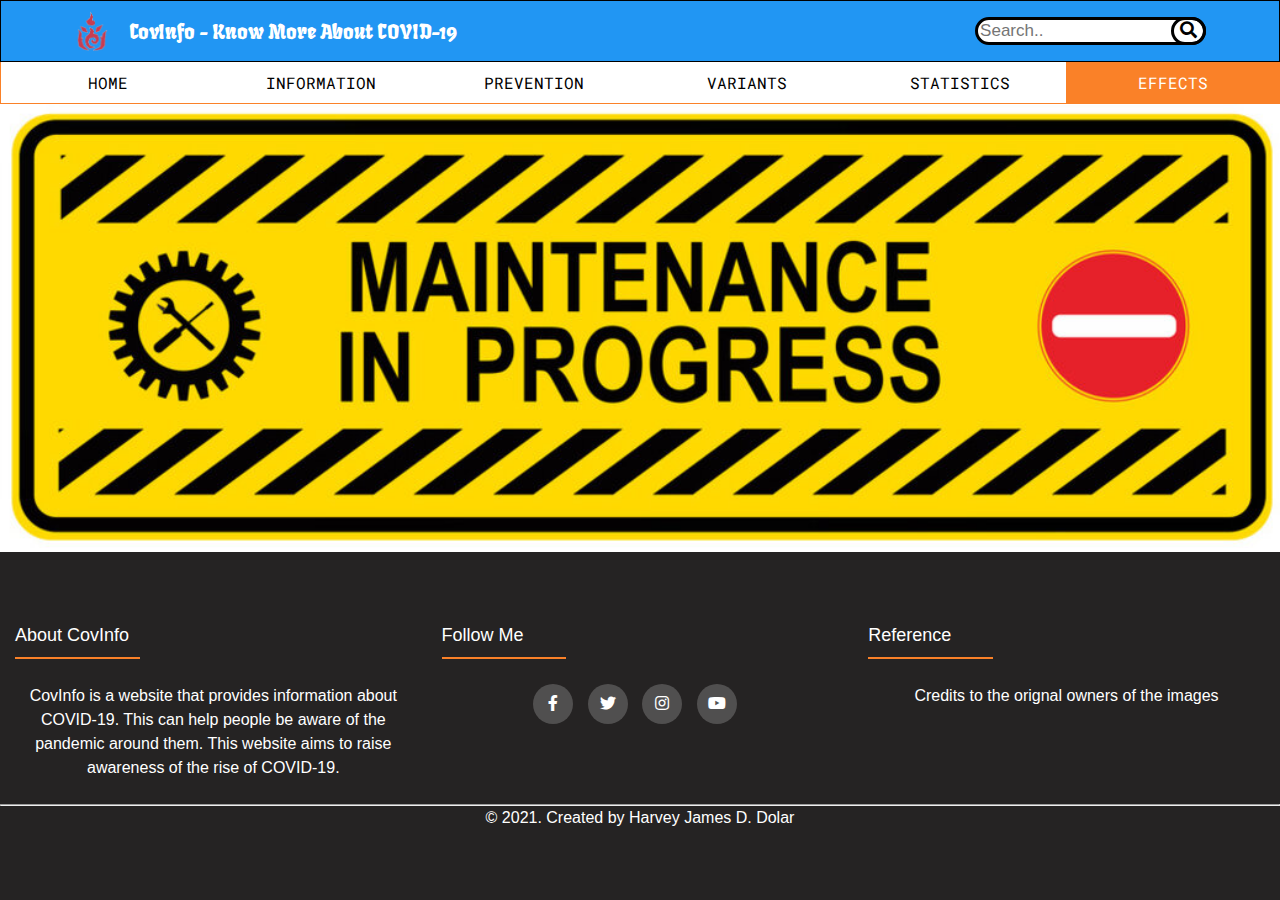
==== htdocs/effects.html @ 9790d7fb "Add files via upload" ====
<!DOCTYPE html>

<html>
    <head>
        <title>CovInfo - Know More About COVID-19</title>

        <meta charset="UTF-8">
        <meta name="author" content="Harvey James D. Dolar">
        <meta name="keywords" content="HTML, CSS, JavaScript, COVID-19">
        <meta name="description" content="CovInfo aims to raise awareness of the rise of COVID-19">
        <meta name="revised" content="06-11-2021">
        <meta name="viewport" content="width=device-width, initial-scale=1.0">

        <link rel="stylesheet" href="../css/indexStyle.css">

        <!-- fonts -->
        <link rel="preconnect" href="https://fonts.googleapis.com">
        <link rel="preconnect" href="https://fonts.gstatic.com" crossorigin>
        <link href="https://fonts.googleapis.com/css2?family=Nunito&family=Varela&display=swap" rel="stylesheet">
        <link rel="stylesheet" href="https://use.fontawesome.com/releases/v5.0.7/css/all.css">
        <link rel="preconnect" href="https://fonts.googleapis.com">
        <link rel="preconnect" href="https://fonts.gstatic.com" crossorigin>
        <link href="https://fonts.googleapis.com/css2?family=Fruktur&display=swap" rel="stylesheet">

        <!-- favicon -->
        <link rel="icon" type="image/png" href="../images/MyLogo.png">

    </head>

    <body>
        <div class="topmost">
            <div class="topmost-bar">
                <div class="topmost-bar-tl">
                    <img src="../images/MyLogo.png" class="logo-website">
                    <div class="title-website">
                        <a href="#">CovInfo - Know More About COVID-19</a>
                    </div>
                </div>
                
                <div class="search-bar">
                    <form>
                        <input type="text" placeholder="Search..">
                        <button type="submit"><i class="fa fa-search"></i></button>
                    </form>
                </div>
            </div>

            <div class="navigation-bar">
                <a class="nav-bar-link" href="index.html">HOME</a>
                <a class="nav-bar-link" href="info.html">INFORMATION</a>
                <a class="nav-bar-link" href="prevention.html">PREVENTION</a>
                <a class="nav-bar-link" href="variants.html">VARIANTS</a>
                <a class="nav-bar-link" href="statistics.html">STATISTICS</a>
                <a class="nav-bar-link" id="shown-page" href="effects.html">EFFECTS</a>
            </div>
        </div>

        <main>
            <img src="../images/maintenance.jpg" class="maintenance">
        </main>

        <footer>
            <div class="container">
              <div class="row">
                <div class="footer-col">
                  <h4>About CovInfo</h4>
                  <p>CovInfo is a website that provides information about COVID-19. 
                    This can help people be aware of the pandemic around them. This 
                    website aims to raise awareness of the rise of COVID-19.</p>
                </div>
                <div class="footer-col">
                  <h4>Follow Me</h4>
                  <div class="social-links">
                    <a href="https://www.facebook.com/harveyjames.dukadolar" target="_blank"><i class="fab fa-facebook-f"></i></a>
                    <a href="https://twitter.com/Kazuki_Yuto23" target="_blank"><i class="fab fa-twitter"></i></a>
                    <a href="https://www.instagram.com/harveydolar/" target="_blank"><i class="fab fa-instagram"></i></a>
                    <a href="https://www.youtube.com/channel/UCQobv6JXrXECuOg4RypZa1g" target="_blank"><i class="fab fa-youtube"></i></a>
                  </div>
                </div>
                <div class="footer-col">
                    <h4>Reference</h4>
                    <ul>
                      <p>Credits to the orignal owners of the images</p>
                    </ul>
                  </div>
                  </ul>
                </div>
              </div>
            </div>
            <br>
            <hr>
            <div class="creator">
                <p>© 2021. Created by Harvey James D. Dolar</p>
            </div>
        </footer>
    </body>
</html>
---- css/indexStyle.css ----
@import url('https://fonts.googleapis.com/css2?family=Fruktur&display=swap');
@import url('https://fonts.googleapis.com/css2?family=Roboto+Mono:wght@700&display=swap');

@font-face {
    font-family: "Fruktur Regular";
    src: url("../images/fonts/Fruktur-regular/") format("truetype");
}


body {
    margin: 0;
    position: relative;
    min-height: 70%;
}

::-webkit-scrollbar {
    width: 15px;
  }
::-webkit-scrollbar-track {
    box-shadow: inset 0 0 5px grey; 
    border-radius: 80px;
}
::-webkit-scrollbar-thumb {
    background: #fd8b39; 
    border-radius: 80px;
  }
::-webkit-scrollbar-thumb:hover {
    background: #e46d18; 
  }

a {
    text-decoration: none;
}

.topmost {
    position: sticky;
    top: 0;
    z-index: 100;
}

.topmost-bar {
    border: 1px solid black;
    padding: 10px;
    display: flex;
    justify-content: space-between;
    position: relative;
    background-color: #2196F3;
}

.topmost-bar-tl {
    display: flex;
    margin-left: 5%;
    align-items: center;
}

.logo-website {
    float: left;
    height: 40px;
    width: auto;
}

.title-website {
    margin-left: 20px;
    float: left;
}

.title-website a {
    text-decoration: none;
    color: white;
    font-family: 'Fruktur', cursive;
    font-size: 20px;
}


.search-bar {
    border-radius: 50px;
    position: relative;
    margin: auto 5% auto 0;
    display: inline-block;
  }
  
.search-bar input[type=text] {
    font-size: 17px;
    border-radius: 50px;
    outline: none;
    border: solid;
}
  
.search-bar button {
    background: transparent;
    color: black;
    right: 0;
    font-size: 17px;
    border: solid;
    border-radius: 50px;
    position: absolute;
}
  
.search-bar button:hover {
    background: transparent;
    cursor: pointer;
    color: #FA8128;
}

.navigation-bar {
    border-width: 0 1px 1px 1px;
    border-style: none solid solid solid;
    border-color: #FA8128;
    position: relative;
    font-size: 0;
}

.nav-bar-link {
    display: inline-block;
    box-sizing: border-box;
    margin: 0;
    padding: 10px;
    width: 16.67%;
    width: calc(100% / 6);
    font-size: initial;
    background-color: white;
    transition: 0.2s;
    font-family: 'Roboto Mono', monospace;
    text-align: center;
    color: black;
}

.nav-bar-link:not(#shown-page):hover {
    background-color: #FA8128;
    color: white;
    cursor: pointer;
}

.navigation-bar #shown-page {
    background-color: #FA8128;
    color: white;
}


/*********************************

Home Page Content

**********************************/

button:hover {
    background-color: #FA8128;
    color: white;
    transition: 0.2s;
}

.header-home-top {
    padding: 90px;
    position: relative;
    background-color: rgb(255, 244, 244);
    border-bottom: 2px solid black;
}

.main-header {
    position: relative;
}
  
.main-home-header{
    width: 100%;
    height: 400px;
    filter: blur(2px);
    position: relative;
    background-image: url("../images/HomeCOVID.jpg");
    background-position: center;
    background-repeat: no-repeat;
    background-size: cover;
  
}
.main-title{
    background-color: rgb(0,0,0);
    background-color: rgba(0,0,0, 0.4);
    font-size: calc(12px + 3.66vw);
    color: white;
    font-weight: bold;
    border: 3px solid #f1f1f1;
    position: absolute;
    top: 50%;
    left: 50%;
    transform: translate(-50%, -50%);
    z-index: 2;
    width: 80%;

    text-align: center;
    text-transform: capitalize;
}

.navigation-home {
    padding: 70px 0;
    border-top: 2px solid black;
    border-bottom: 2px solid black;
}

.navigation-header {
    text-align: center;
    font-size: calc(12px + 3.2vw);
    margin: 0;
    font-family: 'Bebas Neue', cursive;
}

.main-home > div:nth-child(2n + 1) {
    background-color: rgb(255, 244, 244);
}

.main-home > div:nth-child(2n + 2) {
    background-color: #2196F3;
    color: white;
}

.navigation-area {
    justify-content: space-evenly;
    margin-top: 70px;
    display: flex;
    width: 100%;
}

.navigation-link {
    color: black;
    border: 2px solid black;
    background-color: white;
    font-family: 'Bebas Neue', cursive;
    flex: 0 1 calc(80px + 7%);
    transition: 0.3s;
}

.navigation-img-holder {
    position: relative;
    width: 100%;
}

.navigation-img-holder:after {
    content: "";
    display: block;
    padding-bottom: 100%;
}

.navigation-link:hover {
    background-color: #FA8128;
    color: white;
    cursor: pointer;
}

.navigation-link p {
    font-size: calc(20px + 1.4vw);
    text-align: center;
}

.navigation-img-holder img {
    position: absolute;
    top: 0;
    bottom: 0;
    left: 0;
    right: 0;
    width: 100%;
    height: 100%;
    object-fit: cover;
    object-position: center;
    border-bottom: 2px solid black;
}

.info-home-reveal {
    padding: calc(50px + 1.4641vw);
    border-bottom: 2px solid black;
}

.paragraph-reveal {
    font-family: 'Bebas Neue', cursive;
    font-size: calc(12px + 0.7vw);
    width: 70%;
}

.button-reveal {
    font-family: 'Bebas Neue', cursive;
    padding: 15px;
    background-color: white;
    border: 2px solid black;
    font-size: calc(10px + 1.5vw);
    cursor: pointer;
}

.heading-reveal {
    font-family: 'Playfair Display', serif;
    margin: 0;
    font-size: calc(32px + 1.7vw);
}

.image-reveal {
    width: calc(120px + 7.32vw);
    min-width: 40px;
    height: auto;
    position: relative;
    top: 50%;
    transform: translateY(-50%);
}

.float-right { 
    float: right; 
}

.prevention-and-variants-intro, .stat-and-effects-intro{
    height: relative;
}

#variant-image, #stat-image, #effect-image, #prevention-image {
    padding: 40px;
    position: relative;
}

.prevention-and-variants-intro {
    border-bottom: 2px solid black;
}

.prevention-and-variants-intro:after { 
    content: " "; 
    display: block;
    clear: both;
}

.variants, .stat {
    box-sizing: border-box;
    width: 50%;
    float: left;
    padding: 40px;
    min-height: 300px;
    max-height: 100%;
}

.stat {
    border-right: 2px black solid;
}

.stat-and-effects-intro {
    border-bottom: 2px solid black;
}

.stat-and-effects-intro:after { 
    content: " "; 
    display: block;
    clear: both;
}

.effects, .prevention {
    box-sizing: border-box;
    width: 50%;
    float: left;
    padding: 40px;
    min-height: 300px;
    max-height: 100%;
}

.prevention {
    border-right: 2px black solid;
}

.extra-heading{
    font-size: calc(20px + 1vw);
    font-family: 'Playfair Display', serif;
}
.extra-paragraph{
    font-family: 'Bebas Neue', cursive;
    font-size: calc(12px + 0.8vw);
    width: 50%;
}

.extra-image {
    width: calc(120px + 7.32vw);
    min-width: 80px;
    height: auto;
    position: relative;
    top: 50%;
    transform: translateY(-50%);
}

.extra-button {
    font-size: calc(10px + 0.7vw);
    font-family: 'Bebas Neue', cursive;
    cursor: pointer;
    padding: 10px;
    border: 1px solid black;
    background-color: white;
}

/* Pages with no contents yet  */
.maintenance{
    width: 100%;
    height: auto;
    position: relative;
}

/******************************* 

Footer area for all pages

*******************************/

#pre-footer-header {
    border: 3px solid white;
    width: 70%;
    color: white;
    position: absolute;
    top: 50%;
    left: 50%;
    transform: translate(-50%, -50%);
    background-color: rgba(0, 0, 0, 0.6);
    z-index: 1;
}

.pre-footer-wrapper {
    position: relative;
    overflow: hidden;
}

#pre-footer-image {
    background-image: url("../images/home-banner.jpg");
    background-position-y: center;
    position: relative;
    z-index: 0;
    filter: blur(4px);
    -webkit-filter: blur(4px);
    transform: scale(1.1);
}

footer *{
  margin: 0;
  padding: 0;
  box-sizing: border-box;
}
footer .container{
  max-width: 1500px;
  margin: auto;
}
footer .row{
  display: flex;
  flex-wrap: wrap;
}
footer ul{
  list-style: none;
}
footer{
  background-color: rgb(37, 35, 35);
  padding: 70px 0;
  line-height: 1.5;
  font-family: 'Poppins', sans-serif;
  text-align: center;
}
footer .footer-col{
  width: 33.33%;
  padding: 0 15px;
}
.footer-col h4{
  font-size: 18px;
  color: #ffffff;
  text-transform: capitalized;
  text-align: left;
  margin-bottom: 35px;
  font-weight: 500;
  position: relative;
}
footer h4::before{
  content: '';
  position: absolute;
  left: 0;
  bottom: -10px;
  background-color: #FA8128;
  height: 2px;
  box-sizing: border-box;
  width: calc(100px + 1.93vw);
  min-width: 40px;
}
footer p {
    color: white;
    text-align: center;
}
.footer-col ul li:not(:last-child){
  margin-bottom: 10px;
}
.footer-col ul li a{
  font-size: 16px;
  text-transform: capitalize;
  color: #ffffff;
  text-decoration: none;
  font-weight: 300;
  color: #bbbbbb;
  display: block;
  transition: all 0.3s ease;
}
.footer-col ul li a:hover{
  color: #ffffff;
  padding-left: 8px;
}
.footer-col .social-links a{
  display: inline-block;
  height: 40px;
  width: 40px;
  background-color: rgba(255, 255, 255, 0.2);
  margin: 0 10px 10px 0;
  text-align: center;
  line-height: 40px;
  border-radius: 50%;
  color: #ffffff;
  transition: all 0.5s ease; 
}
.footer-col .social-links a:hover{
  color: #24262b;
  background-color: #ffffff;
}
/*  responsive   */
@media(max-width: 767px){
  .footer-col{
    width: 50%;
    margin-bottom: 30px;
  }
}
@media(max-width: 574px){
  .footer-col
  {
    width: 100%;
  }
}
.creator{
    text-align: center;
}
.entrance > * {
    position: relative;
    transform: translateX(-150px);
    opacity: 0;
    transition: all 1s ease;
}

.entrance.active > * {
    transform: translateY(0px);
    opacity: 1;
}
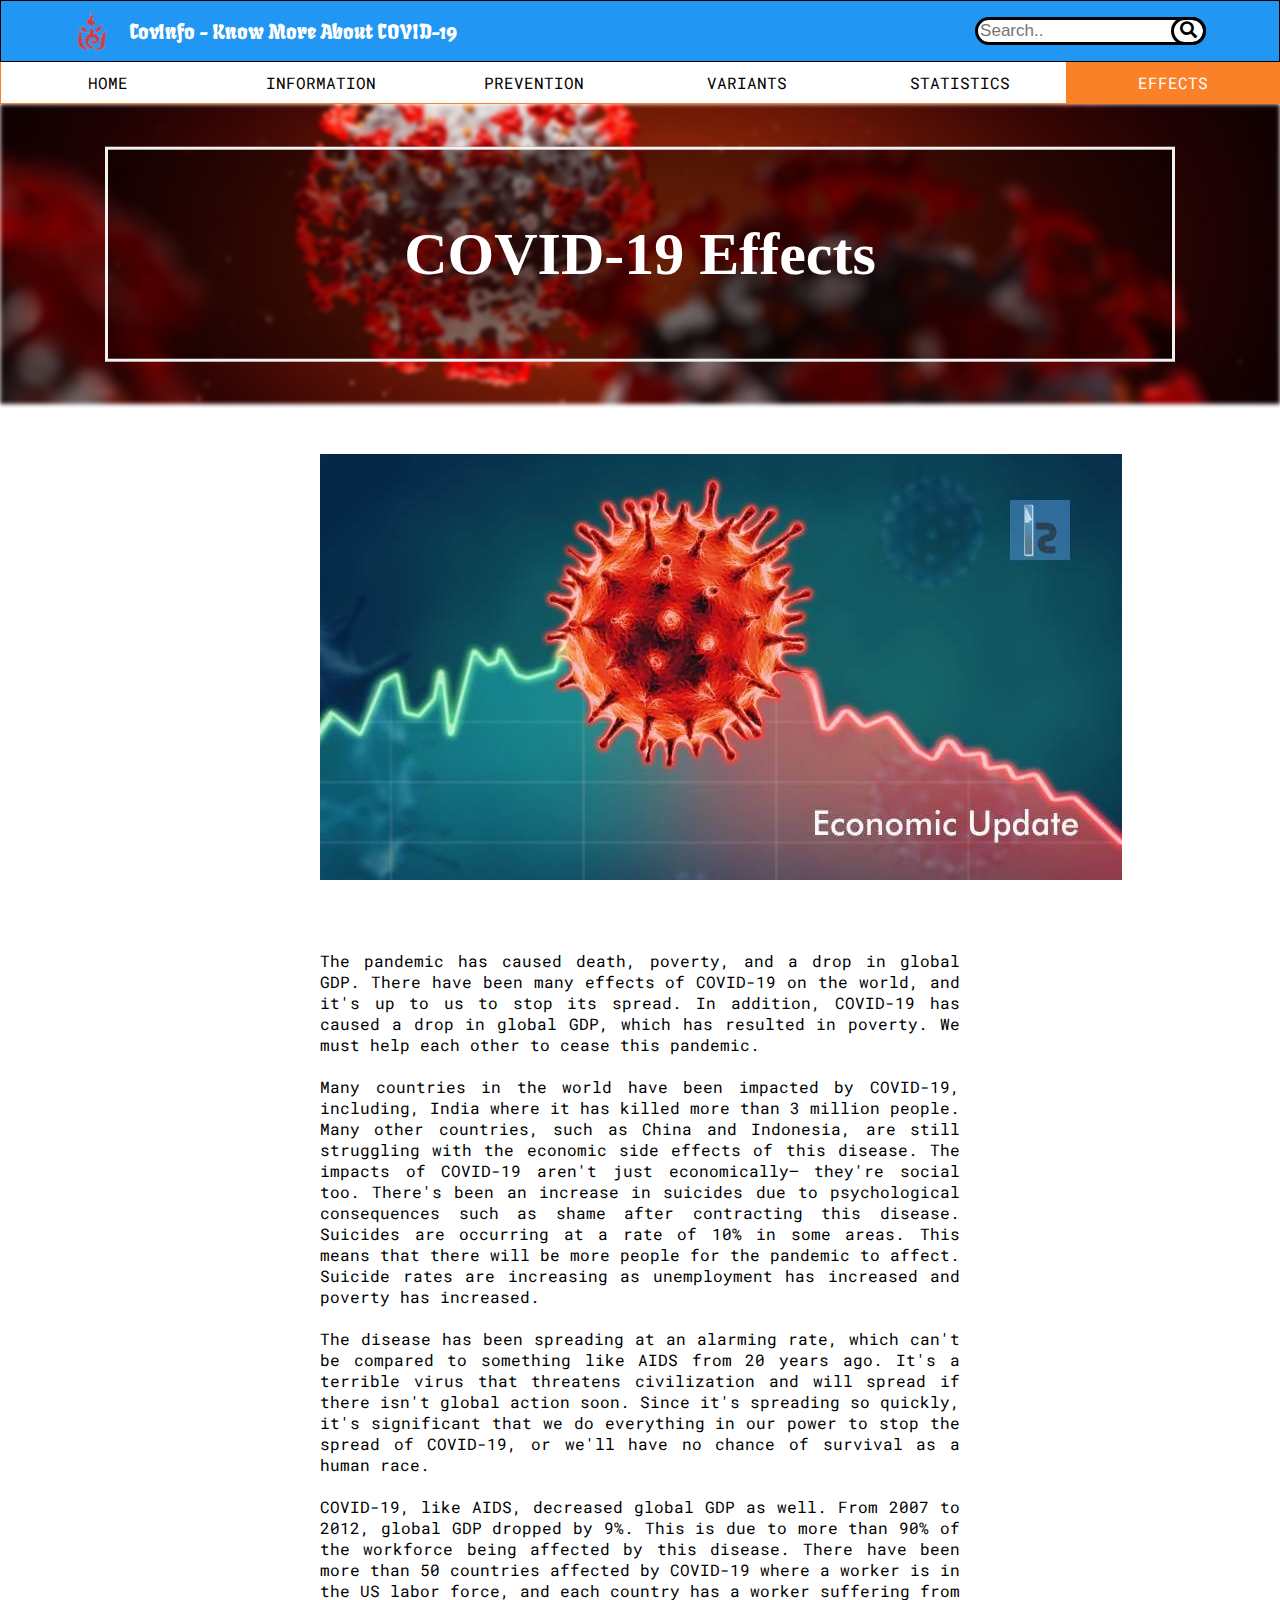
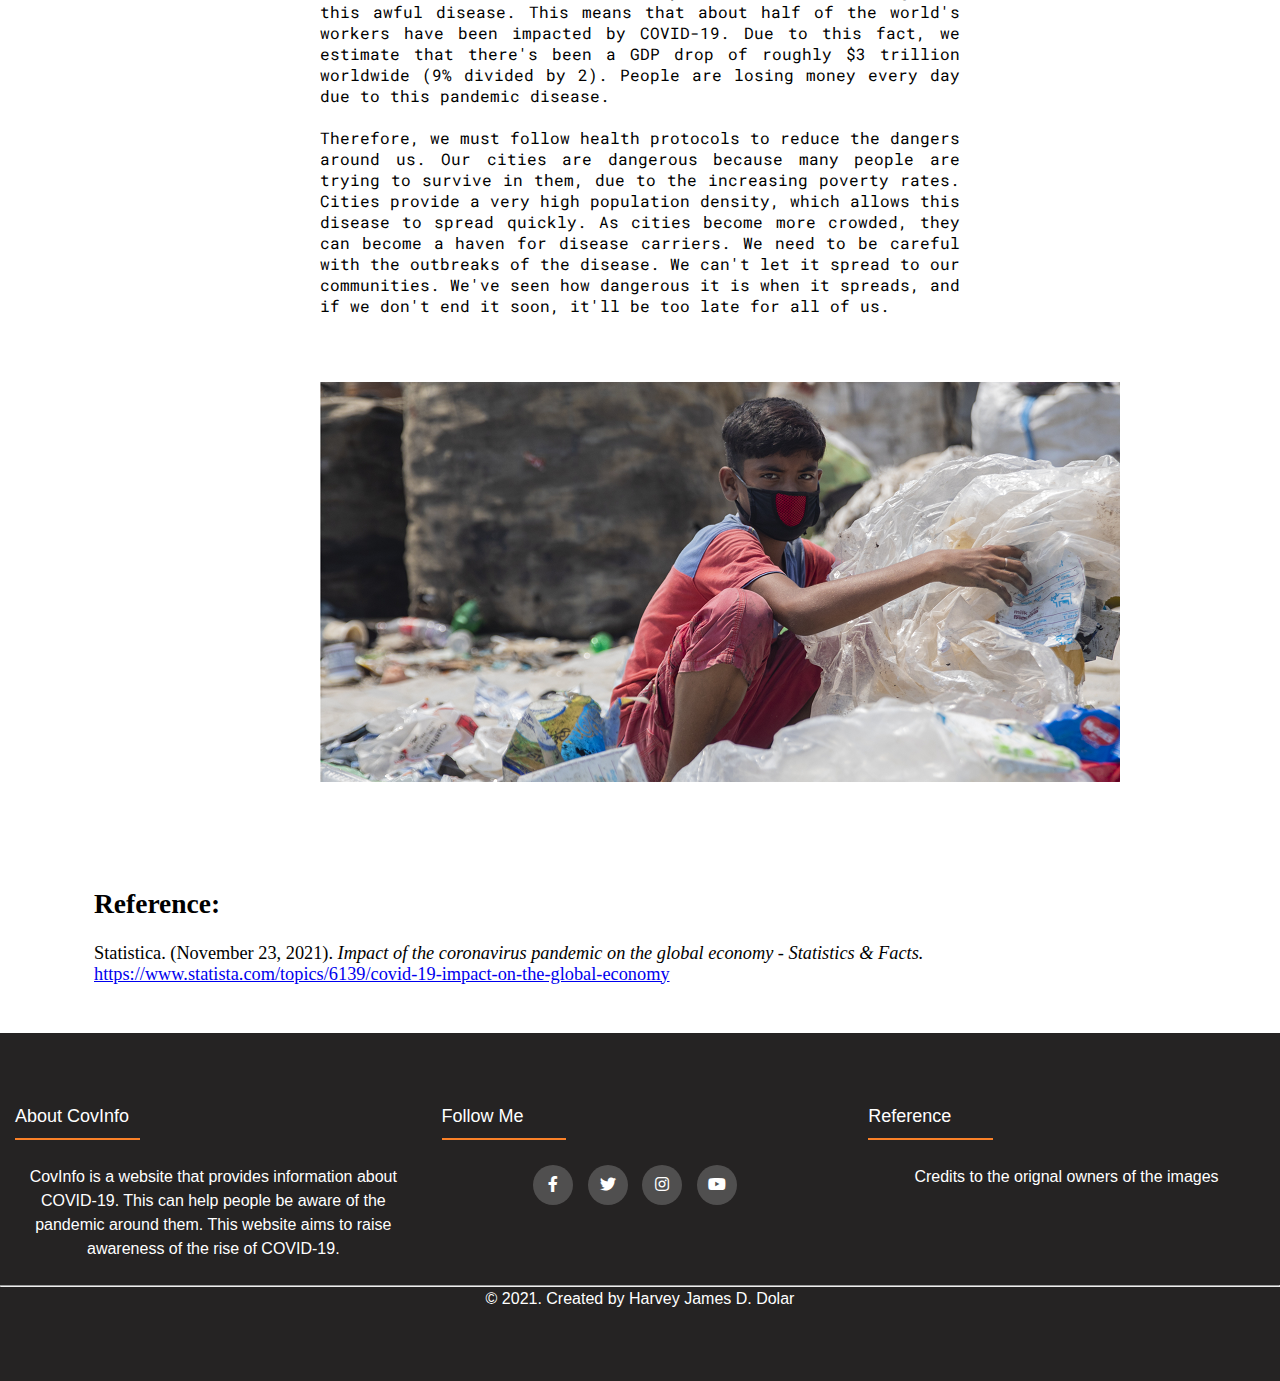
==== commit e97aac4b: "Add files via upload" ====
--- a/htdocs/effects.html
+++ b/htdocs/effects.html
@@ -12,6 +12,9 @@
         <meta name="viewport" content="width=device-width, initial-scale=1.0">
 
         <link rel="stylesheet" href="../css/indexStyle.css">
+        <link rel="stylesheet" href="../css/infoStyle.css">
+        <link rel="stylesheet" href="../css/statStyle.css">
+        <link rel="stylesheet" href="../css/effectsStyle.css">
 
         <!-- fonts -->
         <link rel="preconnect" href="https://fonts.googleapis.com">
@@ -56,8 +59,66 @@
         </div>
 
         <main>
-            <img src="../images/maintenance.jpg" class="maintenance">
+          <div class="info-header">
+            <div class="info-main-header"></div> 
+            <div class="info-title">
+              <h2>COVID-19 Effects</h2>
+            </div>
+        </div>
+        <div class="effects-img">
+          <img src="../images/economy-drop.jpg" alt="GDP drop">
+        </div>
+
+        <div class="effects-content">
+          <p>The pandemic has caused death, poverty, and a drop in global GDP. There have been many effects of 
+            COVID-19 on the world, and it's up to us to stop its spread. In addition, COVID-19 has caused a drop 
+            in global GDP, which has resulted in poverty. We must help each other to cease this pandemic.
+            <br>
+            <br>
+            Many countries in the world have been impacted by COVID-19, including, India where it has killed more 
+            than 3 million people. Many other countries, such as China and Indonesia, are still struggling with the 
+            economic side effects of this disease. The impacts of COVID-19 aren't just economically— they're social 
+            too. There's been an increase in suicides due to psychological consequences such as shame after 
+            contracting this disease. Suicides are occurring at a rate of 10% in some areas. This means that there 
+            will be more people for the pandemic to affect. Suicide rates are increasing as unemployment has 
+            increased and poverty has increased.
+            <br>
+            <br>
+            The disease has been spreading at an alarming rate, which can't be compared to something like AIDS from 
+            20 years ago. It's a terrible virus that threatens civilization and will spread if there isn't global 
+            action soon. Since it's spreading so quickly, it's significant that we do everything in our power to stop 
+            the spread of COVID-19, or we'll have no chance of survival as a human race.
+            <br>
+            <br>
+            COVID-19, like AIDS, decreased global GDP as well. From 2007 to 2012, global GDP dropped by 9%. This is 
+            due to more than 90% of the workforce being affected by this disease. There have been more than 50 
+            countries affected by COVID-19 where a worker is in the US labor force, and each country has a worker 
+            suffering from this awful disease. This means that about half of the world's workers have been impacted 
+            by COVID-19. Due to this fact, we estimate that there's been a GDP drop of roughly $3 trillion worldwide 
+            (9% divided by 2). People are losing money every day due to this pandemic disease.
+            <br>
+            <br>
+            Therefore, we must follow health protocols to reduce the dangers around us. Our cities are dangerous 
+            because many people are trying to survive in them, due to the increasing poverty rates. Cities provide 
+            a very high population density, which allows this disease to spread quickly. As cities become more crowded, 
+            they can become a haven for disease carriers. We need to be careful with the outbreaks of the disease. We 
+            can't let it spread to our communities. We've seen how dangerous it is when it spreads, and if we don't 
+            end it soon, it'll be too late for all of us.
+          </p>
+        </div>
+
+        <div class="effects-img">
+          <img src="../images/poverty.png" alt="Poverty">
+        </div>
         </main>
+
+        <div class="reference-proper">
+          <div class="reference">
+                  <h2>Reference:</h2>      
+                  <p>Statistica. (November 23, 2021). <i>Impact of the coronavirus pandemic on the global economy - Statistics & Facts.</i>
+                    <a href="https://www.statista.com/topics/6139/covid-19-impact-on-the-global-economy" target="_blank">https://www.statista.com/topics/6139/covid-19-impact-on-the-global-economy</a></p>
+          </div>
+      </div>
 
         <footer>
             <div class="container">
--- a/css/infoStyle.css
+++ b/css/infoStyle.css
@@ -0,0 +1,139 @@
+@import url('https://fonts.googleapis.com/css2?family=Roboto:wght@300&display=swap');
+@import url('https://fonts.googleapis.com/css2?family=Roboto+Mono:wght@700&display=swap');
+
+.info-proper{
+    margin:0;
+    padding:0;
+    box-sizing: border-box;
+    font-family: 'Bebas Neue', cursive;
+}
+.info-drop{
+    display: flex;
+    align-items: top;
+    justify-content: center;
+    min-height: auto;
+    padding-top: 100px;
+    padding-bottom: 100px;
+}
+.info-drop section{
+    width: 90%;
+    box-shadow: 0 5px 10px #3334;
+
+}
+.info-drop section details::after{
+    content: "";
+    clear: both;
+    display: table;
+}
+.info-drop section details summary{
+    padding: 15px;
+    background: #2196F3;
+    color: #fff;
+    border: 1px solid black;
+    position: relative;
+    list-style: none;
+    outline: none;
+    cursor: pointer;
+    font-size: calc(15px + 0.3vw);
+    text-transform: capitalize;
+    font-family: 'Roboto Mono', monospace;
+}
+.info-drop section details summary:hover{
+    background: #036fc7;
+}
+.info-drop section details p{
+    font-size: calc(20px + 0.26vw);
+    padding: 10px;
+    font-family: 'Lato', sans-serif;
+}
+.info-drop section details li{
+    font-size: calc(14px + 0.26vw);
+    font-family: 'Lato', sans-serif;
+}
+.info-drop section details summary::after{
+    content: '+';
+    position: absolute;
+    bottom: 5px;
+    right: 15px;
+    font-size: 40px;
+    color: #fff;
+    transition: 0.3s linear;
+}
+.info-drop section details[open] summary::after{
+    transform: rotate(135deg);
+}
+.info-drop section details[open] summary{
+    background: #036fc7;
+}
+
+.info-header {
+    position: relative;
+}
+  
+.info-main-header{
+    width: 100%;
+    height: 300px;
+    filter: blur(2px);
+    position: relative;
+    background-image: url("../images/HomeCOVID.jpg");
+    background-position: center;
+    background-repeat: no-repeat;
+    background-size: cover;
+  
+}
+.info-title{
+    background-color: rgb(0,0,0);
+    background-color: rgba(0,0,0, 0.4);
+    font-size: 40px;
+    color: white;
+    font-weight: bold;
+    border: 3px solid #f1f1f1;
+    position: absolute;
+    top: 50%;
+    left: 50%;
+    transform: translate(-50%, -50%);
+    z-index: 2;
+    width: 80%;
+    padding: 20px;
+    text-align: center;
+
+}
+.info-img, .info-img1{
+    top: 10px;
+    position: relative;
+    width: calc(250px + 1.5vw);
+    padding: 20px;
+    justify-content: center;
+}
+.info-img1{
+    top: 150px;
+}
+.info-img2 {
+    position: relative;
+    width: calc(250px + 1.5vw);
+    padding: 20px;
+    justify-content: center;
+}
+
+.reference-proper{
+    position: relative;
+    font-family: 'Bebas Neue', cursive;
+}
+
+.reference-proper .reference{
+    justify-content: center;
+    margin-left: 5%;
+    margin-right: 5%;
+    padding: 30px;
+    font-size: calc(15px + 0.26vw);
+}
+.reference a {
+    text-decoration: underline;
+}
+
+details li{
+    font-size: 40px;
+    padding: 5px;
+    margin: 10px;
+}
+
--- a/css/statStyle.css
+++ b/css/statStyle.css
@@ -0,0 +1,262 @@
+@font-face{
+    font-family: 'Gilroy';
+    src: url(./Gilroy-Regular.woff) format(woff);
+}
+.stat-report{
+    padding: 25px 0;
+    margin: 0;
+    box-sizing: border-box;
+    font-family: 'Gilroy', sans-serif;
+}
+html{
+    font-size: 16px;
+}
+.hide{
+    display: none;
+}
+.fadeIn{
+    animation: fade 0.5s ease-in-out;
+}
+@keyframes fade{
+    0%{
+        opacity: 0;
+    }
+    100%{
+        opacity: 1;
+    }
+}
+.stat-header, .var-meaning{
+    padding: 40px;
+    justify-content: center;
+    margin: 0;
+    font-size: calc(15px + 0.3vw);
+}
+.stat-heading, .var-meaning-head{
+    font-family: 'Bebas Neue', cursive;
+}
+.stat-content, .var-meaning-content, .effects-content{
+    font-family: 'Roboto Mono', monospace;
+}
+
+/* -------- NAVIGATION -------- */
+
+nav ul{
+    display: flex;
+    align-items: center;
+}
+nav ul li{
+    list-style: none;
+}
+nav ul li:last-child{
+    padding-right: 20px;
+}
+nav ul li a {
+    text-decoration: none;
+    color: #6a149b;
+    padding: 10px;
+}
+/* ---------------------------------------------- */
+/*                .stat-report                    */
+/* ---------------------------------------------- */
+.stat-report{
+    max-width: 1200px;
+    margin: 0 auto;
+}
+/* -------- BG IMAGE -------- */
+.stats{
+    width: 100%;
+    background-image: linear-gradient(rgba(0,0,0,0.9), rgba(0,0,0,0.9)) ,url('../images/bg.jpg');
+    background-size: cover;
+}
+/* -------- LATEST REPORT -------- */
+.latest-report{
+    display: flex;
+    justify-content: space-between;
+    align-items: center;
+
+    width: 80%;
+    margin: 0 auto;
+    padding-top: 50px;
+
+    color: #FFF;
+}
+
+.country,
+.total-cases,
+.recovered,
+.deaths{
+    height: 100px;
+}
+
+.name{
+    font-size: 2.2em;
+    color: #be64f1;
+    font-weight: bold;
+}
+
+.change-country{
+    cursor: pointer;
+}
+
+.title{
+    font-size: 1.3em;
+}
+.total-cases .value{
+    font-size: 2em;
+    font-weight: bold;
+}
+.recovered .value{
+    font-size: 2em;
+    font-weight: bold;
+    color: #009688;
+}
+.deaths .value{
+    font-size: 2em;
+    font-weight: bold;
+    color: #f44336;
+}
+.new-value{
+    font-size: 1.3em;
+}
+/* -------- CHART -------- */
+.chart{
+    width: 80%;
+    height: 70vh;
+    min-height: 500px;
+
+    margin: 0 auto;
+    padding: 50px 0;
+}
+/* -------- SEARCH COUNTRY -------- */
+.search-country{
+    position: relative;
+    top: 10px;
+}
+.search-box{
+    position: absolute;
+    
+    display: flex;
+    align-items: center;
+    justify-content: space-between;
+
+    width: 400px;
+    height: 30px;
+
+    background-color: #111;
+
+    z-index: 1;
+}
+.search-box input{
+    width: 360px;
+    height: 25px;
+
+    border: none;
+
+    background-color: transparent;
+    color: #FFF;
+
+    padding-left: 15px;
+
+    font-size: 1.1em;
+}
+.search-box img{
+    width: 20px;
+    padding-right: 5px;
+    cursor: pointer;
+}
+
+.country-list{
+    display: flex;
+
+    position: absolute;
+    top: 30px;
+
+    width: 400px;
+    height: 300px;
+
+    background-color: #111;
+    opacity: 0.9;
+
+    overflow-y: scroll;
+}
+
+.country-list ul{
+    width: 100%;
+}
+
+.country-list ul li{
+    list-style: none;
+    cursor: pointer;
+    padding: 10px;
+    color: #FFF;
+}
+.country-list ul li:hover{
+    border-left: 1px solid #FFF;
+}
+/* SCROLL BAR */
+.country-list::-webkit-scrollbar {
+    width: 10px;
+  }
+  
+  /* Track */
+  .country-list::-webkit-scrollbar-track {
+    background: #111;
+  }
+  
+  /* Handle */
+  .country-list::-webkit-scrollbar-thumb {
+    background: #F1F1F1;
+  }
+  
+  /* Handle on hover */
+  .country-list::-webkit-scrollbar-thumb:hover {
+    background: #FFF;
+  }
+/* ---------------------------------------------- */
+/*             SCREEN WIDTH < 600px               */
+/* ---------------------------------------------- */
+@media screen and (max-width: 600px){
+    .latest-report{
+        display: flex;
+        flex-direction: column;
+        align-items: flex-start;
+    }
+}
+
+/*  Accounts of the W.H.O.  */
+.accounts {
+    position: relative;
+  }
+.accounts li {
+    list-style: none;
+    position: absolute;
+    top: 0;
+}
+.accounts li, .accounts a {
+    display: block;
+    height: 32px;
+}
+.fb{
+    left: 0px;
+    width: 32px;
+    background: url('../images/icon.png') no-repeat -292px -184px;
+}
+.fb a:hover{
+    background: url('../images/icon.png') no-repeat -724px -185px;
+}
+.twitter {
+    left: 63px;
+    width: 43px;
+    background: url('../images/icon.png') no-repeat -436px -436px;
+}
+.twitter a:hover{
+    background: url('../images/icon.png') no-repeat -868px -436px;
+}
+.yt {
+    left: 129px;
+    width: 31px;
+    background: url('../images/icon.png') no-repeat -292px -508px;
+}
+.yt a:hover{
+    background: url('../images/icon.png') no-repeat -724px -509px;
+}--- a/css/effectsStyle.css
+++ b/css/effectsStyle.css
@@ -0,0 +1,15 @@
+.effects-img{
+    display: block;
+    margin-left: auto;
+    margin-right: auto;
+    width: 50%;
+    padding: 50px 0;
+}
+
+.effects-content{
+    display: block;
+    margin-left: auto;
+    margin-right: auto;
+    width: 50%;
+    text-align: justify;
+}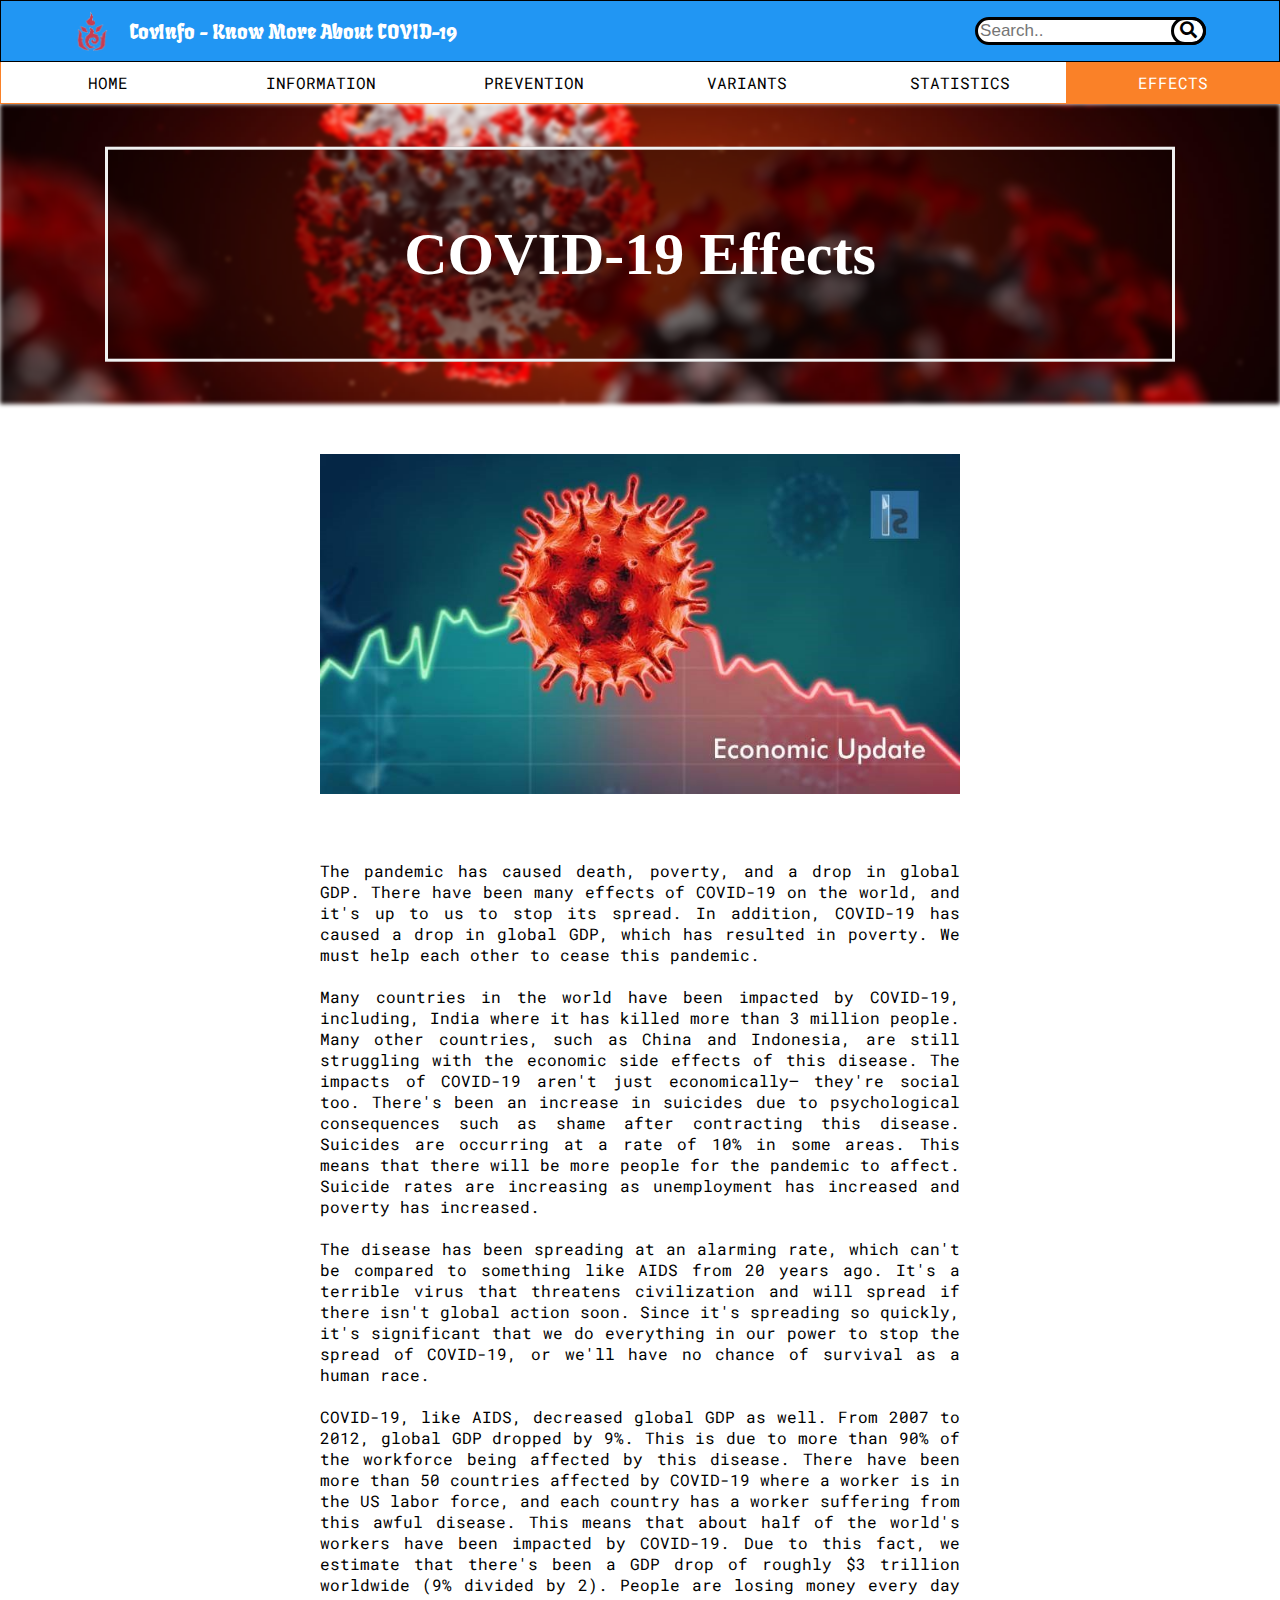
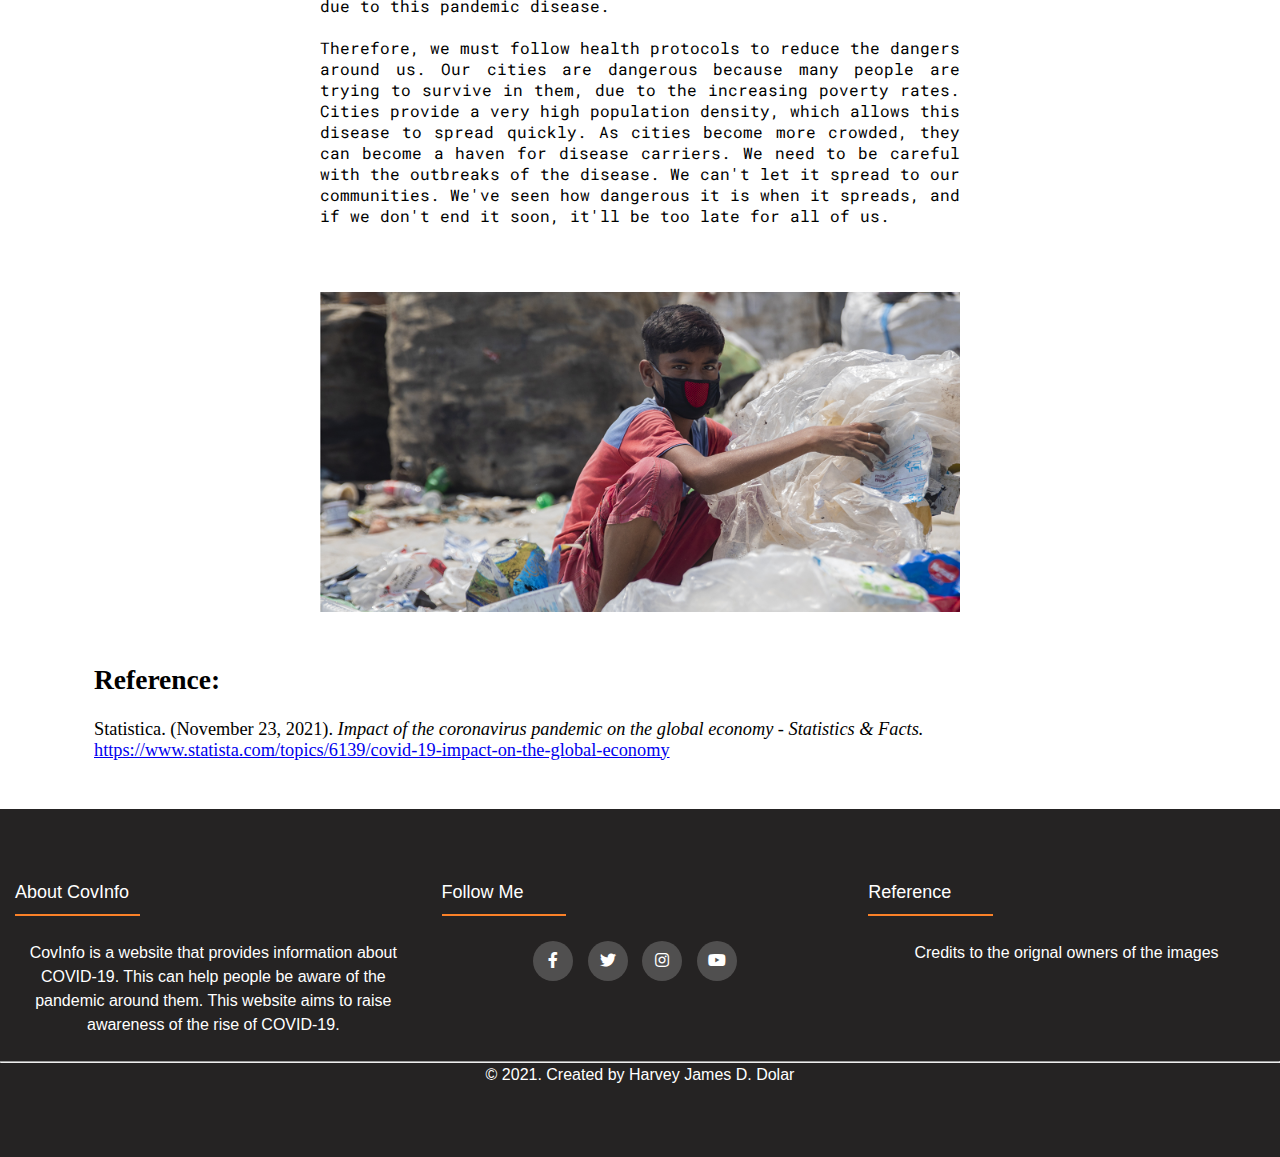
==== commit e24e9c76: "Update effects.html" ====
--- a/htdocs/effects.html
+++ b/htdocs/effects.html
@@ -134,7 +134,7 @@
                   <div class="social-links">
                     <a href="https://www.facebook.com/harveyjames.dukadolar" target="_blank"><i class="fab fa-facebook-f"></i></a>
                     <a href="https://twitter.com/Kazuki_Yuto23" target="_blank"><i class="fab fa-twitter"></i></a>
-                    <a href="https://www.instagram.com/harveydolar/" target="_blank"><i class="fab fa-instagram"></i></a>
+                    <a href="https://www.instagram.com/harvsdolar/" target="_blank"><i class="fab fa-instagram"></i></a>
                     <a href="https://www.youtube.com/channel/UCQobv6JXrXECuOg4RypZa1g" target="_blank"><i class="fab fa-youtube"></i></a>
                   </div>
                 </div>
@@ -155,4 +155,4 @@
             </div>
         </footer>
     </body>
-</html>+</html>
--- a/css/effectsStyle.css
+++ b/css/effectsStyle.css
@@ -1,15 +1,17 @@
-.effects-img{
-    display: block;
+.effects-img img{
+    display: flex;
     margin-left: auto;
     margin-right: auto;
     width: 50%;
-    padding: 50px 0;
+    height: auto;
+    padding-top: 50px;
 }
 
 .effects-content{
-    display: block;
+    display: flex;
     margin-left: auto;
     margin-right: auto;
     width: 50%;
     text-align: justify;
+    padding-top: 50px;
 }